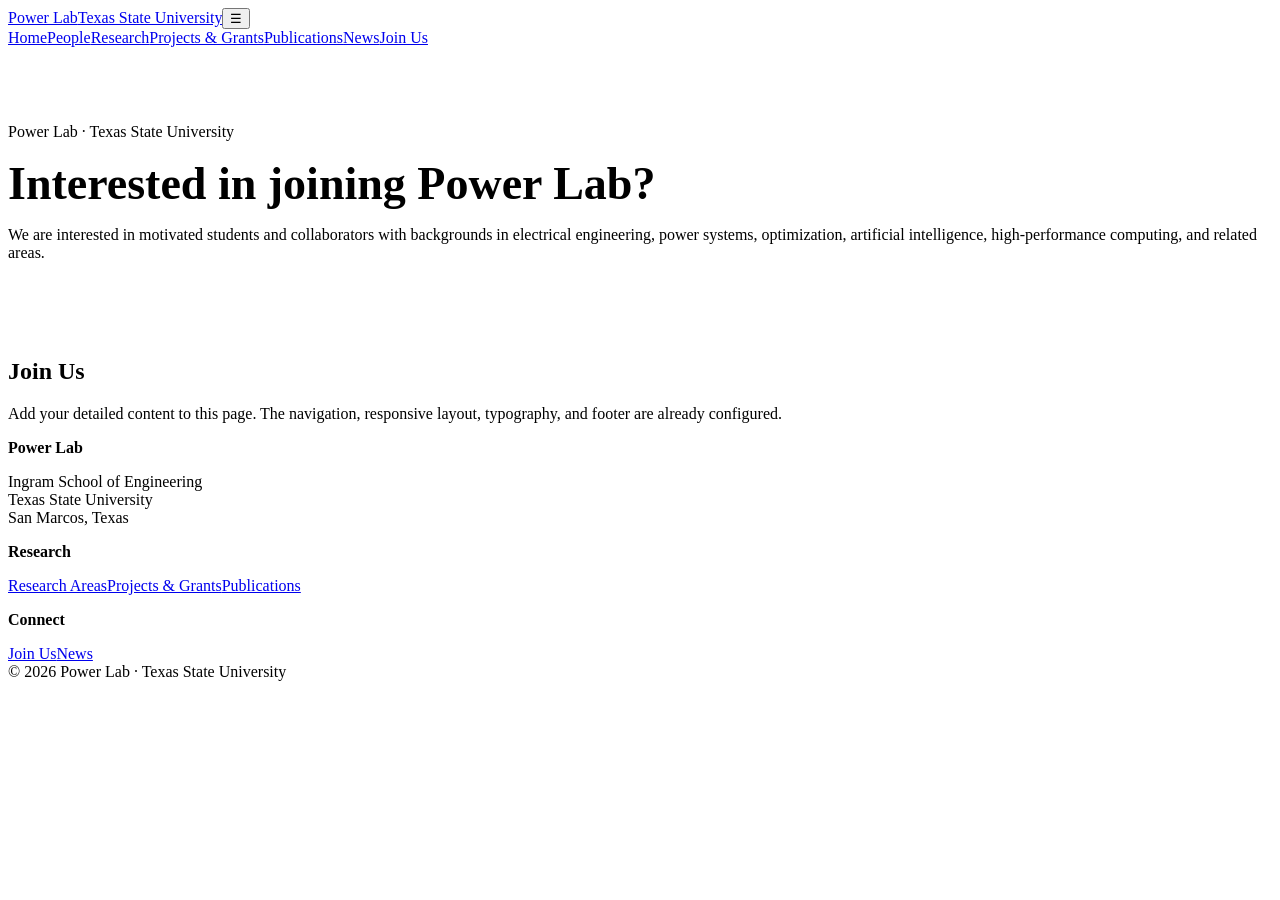
==== join.html @ f6672ca9 "Add files via upload" ====
<!DOCTYPE html>
<html lang="en"><head><meta charset="UTF-8"><meta name="viewport" content="width=device-width,initial-scale=1.0">
<title>Join Us | Power Lab</title><link rel="stylesheet" href="css/style.css"></head>
<body><header class="site-header"><div class="container header-inner"><a class="brand" href="index.html"><span class="brand-name">Power Lab</span><span class="brand-university">Texas State University</span></a><button class="menu-toggle" aria-label="Open navigation">☰</button><nav class="nav">
<a href="index.html">Home</a><a href="people.html">People</a><a href="research.html">Research</a><a href="projects.html">Projects &amp; Grants</a><a href="publications.html">Publications</a><a href="news.html">News</a><a href="join.html">Join Us</a></nav></div></header>
<main><section class="hero" style="padding:60px 0"><div class="container"><p class="eyebrow">Power Lab · Texas State University</p><h1 style="font-family:Georgia,serif;font-size:46px;margin:10px 0 15px">Interested in joining Power Lab?</h1><p class="lead">We are interested in motivated students and collaborators with backgrounds in electrical engineering, power systems, optimization, artificial intelligence, high-performance computing, and related areas.</p></div></section>
<section class="section"><div class="container"><h2>Join Us</h2><p>Add your detailed content to this page. The navigation, responsive layout, typography, and footer are already configured.</p></div></section></main>
<footer><div class="container footer-grid"><div><strong>Power Lab</strong><p>Ingram School of Engineering<br>Texas State University<br>San Marcos, Texas</p></div><div><p><strong>Research</strong></p><a href="research.html">Research Areas</a><a href="projects.html">Projects &amp; Grants</a><a href="publications.html">Publications</a></div><div><p><strong>Connect</strong></p><a href="join.html">Join Us</a><a href="news.html">News</a></div></div><div class="copyright">© 2026 Power Lab · Texas State University</div></footer>
<script src="js/script.js"></script></body></html>
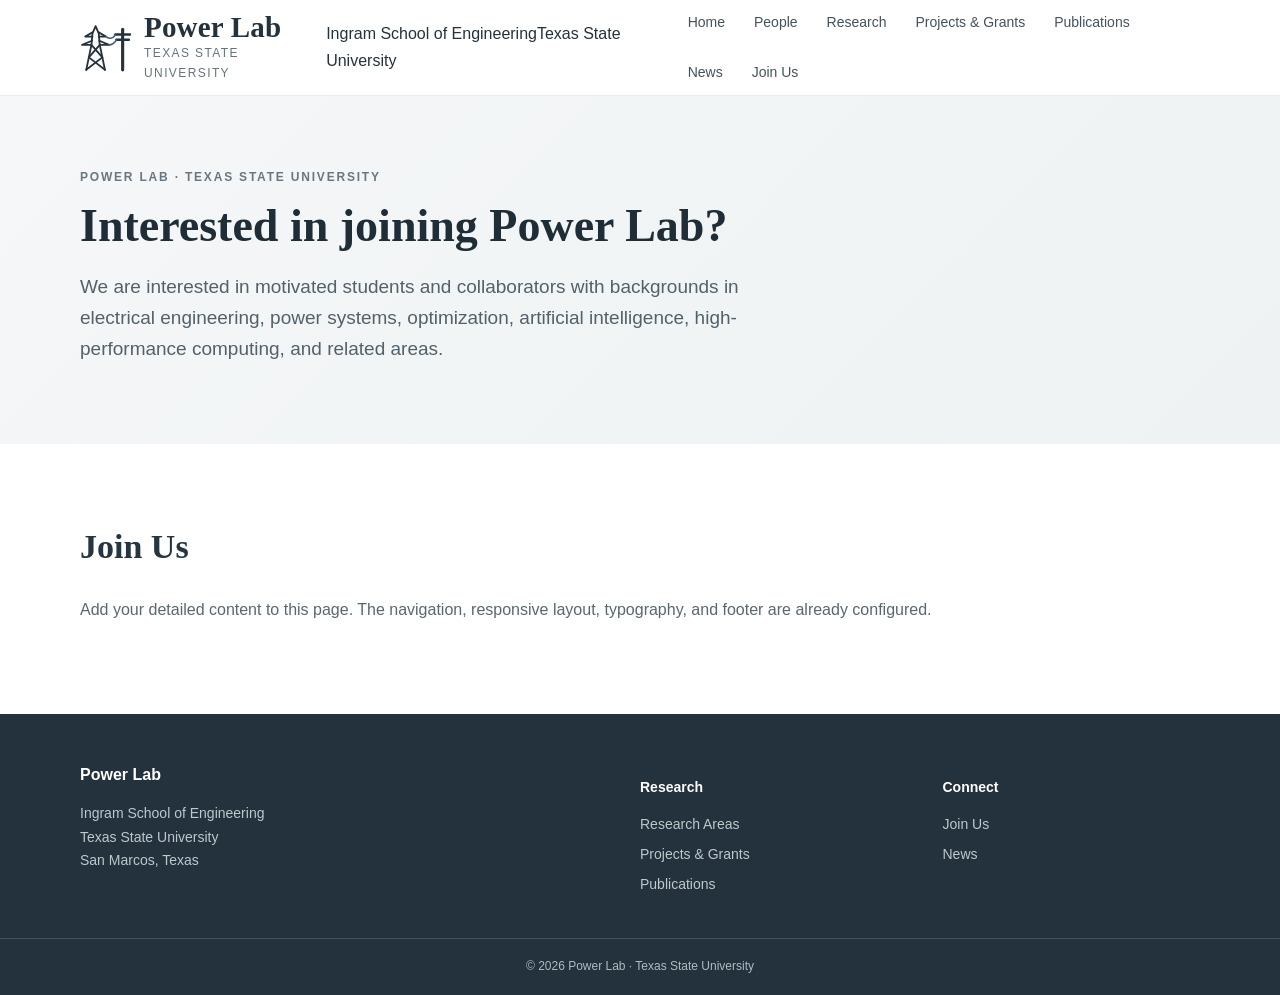
==== commit 1ff10d2b: "Add files via upload" ====
--- a/join.html
+++ b/join.html
@@ -1,7 +1,7 @@
 <!DOCTYPE html>
 <html lang="en"><head><meta charset="UTF-8"><meta name="viewport" content="width=device-width,initial-scale=1.0">
 <title>Join Us | Power Lab</title><link rel="stylesheet" href="css/style.css"></head>
-<body><header class="site-header"><div class="container header-inner"><a class="brand" href="index.html"><span class="brand-name">Power Lab</span><span class="brand-university">Texas State University</span></a><button class="menu-toggle" aria-label="Open navigation">☰</button><nav class="nav">
+<body><header class="site-header"><div class="container header-inner"><a class="brand" href="index.html"><span class="brand-name">Power Lab</span><span class="brand-university">Texas State University</span></a><div class="brand-affil"><a href="https://www.engineering.txst.edu/programs/graduate/ee-phd.html" target="_blank" rel="noopener">Ingram School of Engineering</a><span>Texas State University</span></div><button class="menu-toggle" aria-label="Open navigation">☰</button><nav class="nav">
 <a href="index.html">Home</a><a href="people.html">People</a><a href="research.html">Research</a><a href="projects.html">Projects &amp; Grants</a><a href="publications.html">Publications</a><a href="news.html">News</a><a href="join.html">Join Us</a></nav></div></header>
 <main><section class="hero" style="padding:60px 0"><div class="container"><p class="eyebrow">Power Lab · Texas State University</p><h1 style="font-family:Georgia,serif;font-size:46px;margin:10px 0 15px">Interested in joining Power Lab?</h1><p class="lead">We are interested in motivated students and collaborators with backgrounds in electrical engineering, power systems, optimization, artificial intelligence, high-performance computing, and related areas.</p></div></section>
 <section class="section"><div class="container"><h2>Join Us</h2><p>Add your detailed content to this page. The navigation, responsive layout, typography, and footer are already configured.</p></div></section></main>
--- a/css/style.css
+++ b/css/style.css
@@ -0,0 +1 @@
+*{box-sizing:border-box}html{scroll-behavior:smooth}body{margin:0;font-family:Arial,Helvetica,sans-serif;color:#24323d;background:#fff;line-height:1.65}a{text-decoration:none;color:inherit}.container{width:min(1120px,92%);margin:auto}.site-header{background:#fff;border-bottom:1px solid #e7ebee;position:sticky;top:0;z-index:20}.header-inner{min-height:82px;display:flex;align-items:center;justify-content:space-between;gap:30px}.brand{display:grid;grid-template-columns:auto 1fr;column-gap:12px;align-items:center}.brand::before{content:"";grid-row:1 / span 2;width:52px;height:52px;background:url("../logo.svg") center/contain no-repeat}.brand-name{line-height:1.15;font-family:Georgia,serif;font-size:29px;font-weight:700;letter-spacing:.2px}.brand-university{font-size:12px;text-transform:uppercase;letter-spacing:1.4px;color:#65737d}.nav{display:flex;align-items:center;gap:5px;flex-wrap:wrap}.nav a{padding:11px 12px;font-size:14px;color:#44525c;border-radius:5px}.nav a:hover,.nav a.active{background:#f1f4f5;color:#24323d}.menu-toggle{display:none;border:0;background:none;font-size:25px}.hero{background:linear-gradient(135deg,#f5f7f8,#eef2f3);padding:72px 0}.hero-grid{display:grid;grid-template-columns:1fr;align-items:center;gap:55px}.hero-card{min-height:330px;border:1px solid #d8e0e4;background:#fff;display:flex;align-items:center;justify-content:center;flex-direction:column;box-shadow:0 12px 35px rgba(0,0,0,.07)}.logo-placeholder{width:185px;height:185px;border-radius:50%;display:flex;align-items:center;justify-content:center;text-align:center;background:#24323d;color:#fff;font-family:Georgia,serif;font-size:31px;line-height:1.05;font-weight:bold}.hero-card p{font-size:13px;color:#697780;letter-spacing:.7px;text-transform:uppercase;margin-top:22px}.eyebrow{font-size:12px;text-transform:uppercase;letter-spacing:1.8px;color:#6b7780;font-weight:700}.hero h1{font-family:Georgia,serif;font-size:48px;line-height:1.12;margin:12px 0 20px;color:#1f2d36}.hero h1 span{color:#405f70}.lead{font-size:19px;color:#52616a;max-width:680px}.hero-buttons{display:flex;gap:12px;margin-top:30px}.button{display:inline-block;background:#24323d;color:#fff;padding:12px 21px;border-radius:4px;font-weight:700;font-size:14px}.button:hover{background:#40535f}.button-outline{background:transparent;color:#24323d;border:1px solid #9aa7ae}.section{padding:75px 0}.alt{background:#f7f9fa}.two-column{display:grid;grid-template-columns:1.5fr .9fr;gap:70px}.section h2{font-family:Georgia,serif;font-size:34px;margin:0 0 22px;color:#263640}.section p{color:#586770}.news-panel{border-left:1px solid #dfe5e8;padding-left:30px}.section-heading{display:flex;justify-content:space-between;align-items:end;gap:20px}.section-heading h2{margin-bottom:12px}.section-heading>a{font-size:13px;font-weight:700;color:#536b78}.news-item{padding:17px 0;border-top:1px solid #e1e6e9}.news-item .date{font-size:11px;text-transform:uppercase;letter-spacing:1.2px;color:#7a858c}.news-item h3{font-size:17px;margin:5px 0}.news-item p{font-size:14px;margin:0}.centered{justify-content:center;text-align:center;margin-bottom:35px}.research-grid{display:grid;grid-template-columns:repeat(3,1fr);gap:20px}.research-card{background:#fff;border:1px solid #e0e6e9;padding:28px;min-height:225px;transition:.2s}.research-card:hover{transform:translateY(-4px);box-shadow:0 10px 25px rgba(0,0,0,.07)}.icon{font-weight:700;font-size:23px;color:#526c79;margin-bottom:13px}.research-card h3{margin:0 0 9px;font-family:Georgia,serif;font-size:20px}.research-card p{font-size:14px;margin:0}.cta{background:#eef2f3;padding:42px 48px;display:flex;align-items:center;justify-content:space-between;gap:35px}.cta h2{margin-bottom:10px}.cta p{margin:0;max-width:700px}footer{background:#24323d;color:#dce3e6;padding-top:48px}.footer-grid{display:grid;grid-template-columns:2fr 1fr 1fr;gap:45px;padding-bottom:35px}.footer-grid strong{color:#fff}.footer-grid p{font-size:14px;color:#bdc8cd}.footer-grid a{display:block;font-size:14px;color:#bdc8cd;margin:7px 0}.footer-grid a:hover{color:#fff}.copyright{text-align:center;border-top:1px solid #40505a;padding:18px;font-size:12px;color:#aebbc1}@media(max-width:850px){.nav{display:none}.nav.open{display:flex;position:absolute;top:82px;left:0;right:0;background:#fff;padding:12px 4%;border-bottom:1px solid #ddd;flex-direction:column;align-items:stretch}.menu-toggle{display:block}.hero-grid,.two-column{grid-template-columns:1fr}.hero-card{min-height:250px}.hero h1{font-size:39px}.news-panel{border-left:0;border-top:1px solid #dfe5e8;padding:30px 0 0}.research-grid{grid-template-columns:1fr 1fr}.footer-grid{grid-template-columns:1fr 1fr}}@media(max-width:560px){.research-grid,.footer-grid{grid-template-columns:1fr}.hero{padding:48px 0}.section{padding:55px 0}.cta{padding:30px;display:block}.cta .button{margin-top:20px}.hero-buttons{flex-direction:column}.button{text-align:center}}
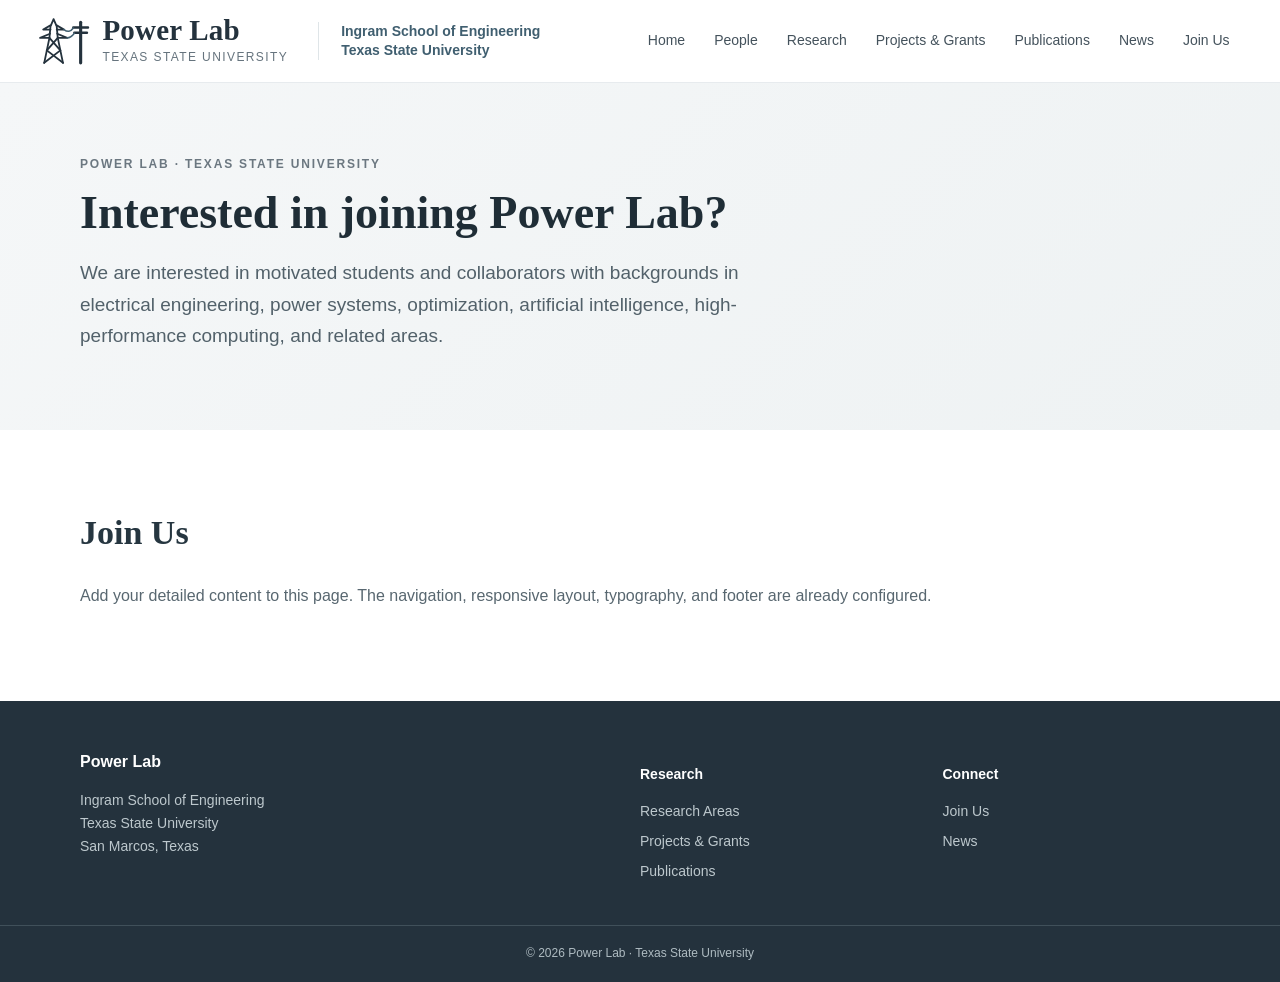
==== commit a6d04ff4: "Add files via upload" ====
--- a/join.html
+++ b/join.html
@@ -1,7 +1,7 @@
 <!DOCTYPE html>
 <html lang="en"><head><meta charset="UTF-8"><meta name="viewport" content="width=device-width,initial-scale=1.0">
 <title>Join Us | Power Lab</title><link rel="stylesheet" href="css/style.css"></head>
-<body><header class="site-header"><div class="container header-inner"><a class="brand" href="index.html"><span class="brand-name">Power Lab</span><span class="brand-university">Texas State University</span></a><div class="brand-affil"><a href="https://www.engineering.txst.edu/programs/graduate/ee-phd.html" target="_blank" rel="noopener">Ingram School of Engineering</a><span>Texas State University</span></div><button class="menu-toggle" aria-label="Open navigation">☰</button><nav class="nav">
+<body><header class="site-header"><div class="container header-inner"><a class="brand" href="index.html"><span class="brand-name">Power Lab</span><span class="brand-university">Texas State University</span></a><div class="brand-affil"><a href="https://www.engineering.txst.edu/programs/graduate/ee-phd.html" target="_blank" rel="noopener">Ingram School of Engineering</a><a class="affil-univ" href="https://www.txst.edu/" target="_blank" rel="noopener">Texas State University</a></div><button class="menu-toggle" aria-label="Open navigation">☰</button><nav class="nav">
 <a href="index.html">Home</a><a href="people.html">People</a><a href="research.html">Research</a><a href="projects.html">Projects &amp; Grants</a><a href="publications.html">Publications</a><a href="news.html">News</a><a href="join.html">Join Us</a></nav></div></header>
 <main><section class="hero" style="padding:60px 0"><div class="container"><p class="eyebrow">Power Lab · Texas State University</p><h1 style="font-family:Georgia,serif;font-size:46px;margin:10px 0 15px">Interested in joining Power Lab?</h1><p class="lead">We are interested in motivated students and collaborators with backgrounds in electrical engineering, power systems, optimization, artificial intelligence, high-performance computing, and related areas.</p></div></section>
 <section class="section"><div class="container"><h2>Join Us</h2><p>Add your detailed content to this page. The navigation, responsive layout, typography, and footer are already configured.</p></div></section></main>
--- a/css/style.css
+++ b/css/style.css
@@ -1 +1 @@
-*{box-sizing:border-box}html{scroll-behavior:smooth}body{margin:0;font-family:Arial,Helvetica,sans-serif;color:#24323d;background:#fff;line-height:1.65}a{text-decoration:none;color:inherit}.container{width:min(1120px,92%);margin:auto}.site-header{background:#fff;border-bottom:1px solid #e7ebee;position:sticky;top:0;z-index:20}.header-inner{min-height:82px;display:flex;align-items:center;justify-content:space-between;gap:30px}.brand{display:grid;grid-template-columns:auto 1fr;column-gap:12px;align-items:center}.brand::before{content:"";grid-row:1 / span 2;width:52px;height:52px;background:url("../logo.svg") center/contain no-repeat}.brand-name{line-height:1.15;font-family:Georgia,serif;font-size:29px;font-weight:700;letter-spacing:.2px}.brand-university{font-size:12px;text-transform:uppercase;letter-spacing:1.4px;color:#65737d}.nav{display:flex;align-items:center;gap:5px;flex-wrap:wrap}.nav a{padding:11px 12px;font-size:14px;color:#44525c;border-radius:5px}.nav a:hover,.nav a.active{background:#f1f4f5;color:#24323d}.menu-toggle{display:none;border:0;background:none;font-size:25px}.hero{background:linear-gradient(135deg,#f5f7f8,#eef2f3);padding:72px 0}.hero-grid{display:grid;grid-template-columns:1fr;align-items:center;gap:55px}.hero-card{min-height:330px;border:1px solid #d8e0e4;background:#fff;display:flex;align-items:center;justify-content:center;flex-direction:column;box-shadow:0 12px 35px rgba(0,0,0,.07)}.logo-placeholder{width:185px;height:185px;border-radius:50%;display:flex;align-items:center;justify-content:center;text-align:center;background:#24323d;color:#fff;font-family:Georgia,serif;font-size:31px;line-height:1.05;font-weight:bold}.hero-card p{font-size:13px;color:#697780;letter-spacing:.7px;text-transform:uppercase;margin-top:22px}.eyebrow{font-size:12px;text-transform:uppercase;letter-spacing:1.8px;color:#6b7780;font-weight:700}.hero h1{font-family:Georgia,serif;font-size:48px;line-height:1.12;margin:12px 0 20px;color:#1f2d36}.hero h1 span{color:#405f70}.lead{font-size:19px;color:#52616a;max-width:680px}.hero-buttons{display:flex;gap:12px;margin-top:30px}.button{display:inline-block;background:#24323d;color:#fff;padding:12px 21px;border-radius:4px;font-weight:700;font-size:14px}.button:hover{background:#40535f}.button-outline{background:transparent;color:#24323d;border:1px solid #9aa7ae}.section{padding:75px 0}.alt{background:#f7f9fa}.two-column{display:grid;grid-template-columns:1.5fr .9fr;gap:70px}.section h2{font-family:Georgia,serif;font-size:34px;margin:0 0 22px;color:#263640}.section p{color:#586770}.news-panel{border-left:1px solid #dfe5e8;padding-left:30px}.section-heading{display:flex;justify-content:space-between;align-items:end;gap:20px}.section-heading h2{margin-bottom:12px}.section-heading>a{font-size:13px;font-weight:700;color:#536b78}.news-item{padding:17px 0;border-top:1px solid #e1e6e9}.news-item .date{font-size:11px;text-transform:uppercase;letter-spacing:1.2px;color:#7a858c}.news-item h3{font-size:17px;margin:5px 0}.news-item p{font-size:14px;margin:0}.centered{justify-content:center;text-align:center;margin-bottom:35px}.research-grid{display:grid;grid-template-columns:repeat(3,1fr);gap:20px}.research-card{background:#fff;border:1px solid #e0e6e9;padding:28px;min-height:225px;transition:.2s}.research-card:hover{transform:translateY(-4px);box-shadow:0 10px 25px rgba(0,0,0,.07)}.icon{font-weight:700;font-size:23px;color:#526c79;margin-bottom:13px}.research-card h3{margin:0 0 9px;font-family:Georgia,serif;font-size:20px}.research-card p{font-size:14px;margin:0}.cta{background:#eef2f3;padding:42px 48px;display:flex;align-items:center;justify-content:space-between;gap:35px}.cta h2{margin-bottom:10px}.cta p{margin:0;max-width:700px}footer{background:#24323d;color:#dce3e6;padding-top:48px}.footer-grid{display:grid;grid-template-columns:2fr 1fr 1fr;gap:45px;padding-bottom:35px}.footer-grid strong{color:#fff}.footer-grid p{font-size:14px;color:#bdc8cd}.footer-grid a{display:block;font-size:14px;color:#bdc8cd;margin:7px 0}.footer-grid a:hover{color:#fff}.copyright{text-align:center;border-top:1px solid #40505a;padding:18px;font-size:12px;color:#aebbc1}@media(max-width:850px){.nav{display:none}.nav.open{display:flex;position:absolute;top:82px;left:0;right:0;background:#fff;padding:12px 4%;border-bottom:1px solid #ddd;flex-direction:column;align-items:stretch}.menu-toggle{display:block}.hero-grid,.two-column{grid-template-columns:1fr}.hero-card{min-height:250px}.hero h1{font-size:39px}.news-panel{border-left:0;border-top:1px solid #dfe5e8;padding:30px 0 0}.research-grid{grid-template-columns:1fr 1fr}.footer-grid{grid-template-columns:1fr 1fr}}@media(max-width:560px){.research-grid,.footer-grid{grid-template-columns:1fr}.hero{padding:48px 0}.section{padding:55px 0}.cta{padding:30px;display:block}.cta .button{margin-top:20px}.hero-buttons{flex-direction:column}.button{text-align:center}}
+*{box-sizing:border-box}html{scroll-behavior:smooth}body{margin:0;font-family:Arial,Helvetica,sans-serif;color:#24323d;background:#fff;line-height:1.65}a{text-decoration:none;color:inherit}.container{width:min(1120px,92%);margin:auto}.site-header{background:#fff;border-bottom:1px solid #e7ebee;position:sticky;top:0;z-index:20}.header-inner{min-height:82px;display:flex;align-items:center;justify-content:space-between;gap:30px}.brand{display:grid;grid-template-columns:auto 1fr;column-gap:12px;align-items:center}.brand::before{content:"";grid-row:1 / span 2;width:52px;height:52px;background:url("../logo.svg") center/contain no-repeat}.brand-name{line-height:1.15;font-family:Georgia,serif;font-size:29px;font-weight:700;letter-spacing:.2px}.brand-university{font-size:12px;text-transform:uppercase;letter-spacing:1.4px;color:#65737d}.brand-affil{display:flex;flex-direction:column;margin-right:auto;padding-left:22px;border-left:1px solid #dfe5e8;line-height:1.35}.brand-affil a{font-size:14px;font-weight:700;color:#405f70}.brand-affil a:hover{text-decoration:underline}.brand-affil span{font-size:12px;text-transform:uppercase;letter-spacing:1.2px;color:#65737d}.nav{display:flex;align-items:center;gap:5px;flex-wrap:wrap}.nav a{padding:11px 12px;font-size:14px;color:#44525c;border-radius:5px}.nav a:hover,.nav a.active{background:#f1f4f5;color:#24323d}.menu-toggle{display:none;border:0;background:none;font-size:25px}.hero{background:linear-gradient(135deg,#f5f7f8,#eef2f3);padding:72px 0}.hero-grid{display:grid;grid-template-columns:1fr;align-items:center;gap:55px}.hero-card{min-height:330px;border:1px solid #d8e0e4;background:#fff;display:flex;align-items:center;justify-content:center;flex-direction:column;box-shadow:0 12px 35px rgba(0,0,0,.07)}.logo-placeholder{width:185px;height:185px;border-radius:50%;display:flex;align-items:center;justify-content:center;text-align:center;background:#24323d;color:#fff;font-family:Georgia,serif;font-size:31px;line-height:1.05;font-weight:bold}.hero-card p{font-size:13px;color:#697780;letter-spacing:.7px;text-transform:uppercase;margin-top:22px}.eyebrow{font-size:12px;text-transform:uppercase;letter-spacing:1.8px;color:#6b7780;font-weight:700}.hero h1{font-family:Georgia,serif;font-size:48px;line-height:1.12;margin:12px 0 20px;color:#1f2d36}.hero h1 span{color:#405f70}.lead{font-size:19px;color:#52616a;max-width:680px}.hero-buttons{display:flex;gap:12px;margin-top:30px}.button{display:inline-block;background:#24323d;color:#fff;padding:12px 21px;border-radius:4px;font-weight:700;font-size:14px}.button:hover{background:#40535f}.button-outline{background:transparent;color:#24323d;border:1px solid #9aa7ae}.section{padding:75px 0}.alt{background:#f7f9fa}.two-column{display:grid;grid-template-columns:1.5fr .9fr;gap:70px}.section h2{font-family:Georgia,serif;font-size:34px;margin:0 0 22px;color:#263640}.section p{color:#586770}.news-panel{border-left:1px solid #dfe5e8;padding-left:30px}.section-heading{display:flex;justify-content:space-between;align-items:end;gap:20px}.section-heading h2{margin-bottom:12px}.section-heading>a{font-size:13px;font-weight:700;color:#536b78}.news-item{padding:17px 0;border-top:1px solid #e1e6e9}.news-item .date{font-size:11px;text-transform:uppercase;letter-spacing:1.2px;color:#7a858c}.news-item h3{font-size:17px;margin:5px 0}.news-item p{font-size:14px;margin:0}.centered{justify-content:center;text-align:center;margin-bottom:35px}.research-grid{display:grid;grid-template-columns:repeat(3,1fr);gap:20px}.research-card{background:#fff;border:1px solid #e0e6e9;padding:28px;min-height:225px;transition:.2s}.research-card:hover{transform:translateY(-4px);box-shadow:0 10px 25px rgba(0,0,0,.07)}.icon{font-weight:700;font-size:23px;color:#526c79;margin-bottom:13px}.research-card h3{margin:0 0 9px;font-family:Georgia,serif;font-size:20px}.research-card p{font-size:14px;margin:0}.cta{background:#eef2f3;padding:42px 48px;display:flex;align-items:center;justify-content:space-between;gap:35px}.cta h2{margin-bottom:10px}.cta p{margin:0;max-width:700px}footer{background:#24323d;color:#dce3e6;padding-top:48px}.footer-grid{display:grid;grid-template-columns:2fr 1fr 1fr;gap:45px;padding-bottom:35px}.footer-grid strong{color:#fff}.footer-grid p{font-size:14px;color:#bdc8cd}.footer-grid a{display:block;font-size:14px;color:#bdc8cd;margin:7px 0}.footer-grid a:hover{color:#fff}.copyright{text-align:center;border-top:1px solid #40505a;padding:18px;font-size:12px;color:#aebbc1}.header-inner.container{width:min(1240px,94%)}.brand,.brand-affil{flex-shrink:0}.brand-name,.brand-university,.brand-affil a,.brand-affil span{white-space:nowrap}.nav{flex-wrap:nowrap}.nav a{white-space:nowrap}@media(max-width:1180px){.brand-affil{display:none}}@media(max-width:850px){.brand-affil{display:none}.nav{display:none}.nav.open{display:flex;position:absolute;top:82px;left:0;right:0;background:#fff;padding:12px 4%;border-bottom:1px solid #ddd;flex-direction:column;align-items:stretch}.menu-toggle{display:block}.hero-grid,.two-column{grid-template-columns:1fr}.hero-card{min-height:250px}.hero h1{font-size:39px}.news-panel{border-left:0;border-top:1px solid #dfe5e8;padding:30px 0 0}.research-grid{grid-template-columns:1fr 1fr}.footer-grid{grid-template-columns:1fr 1fr}}@media(max-width:560px){.research-grid,.footer-grid{grid-template-columns:1fr}.hero{padding:48px 0}.section{padding:55px 0}.cta{padding:30px;display:block}.cta .button{margin-top:20px}.hero-buttons{flex-direction:column}.button{text-align:center}}
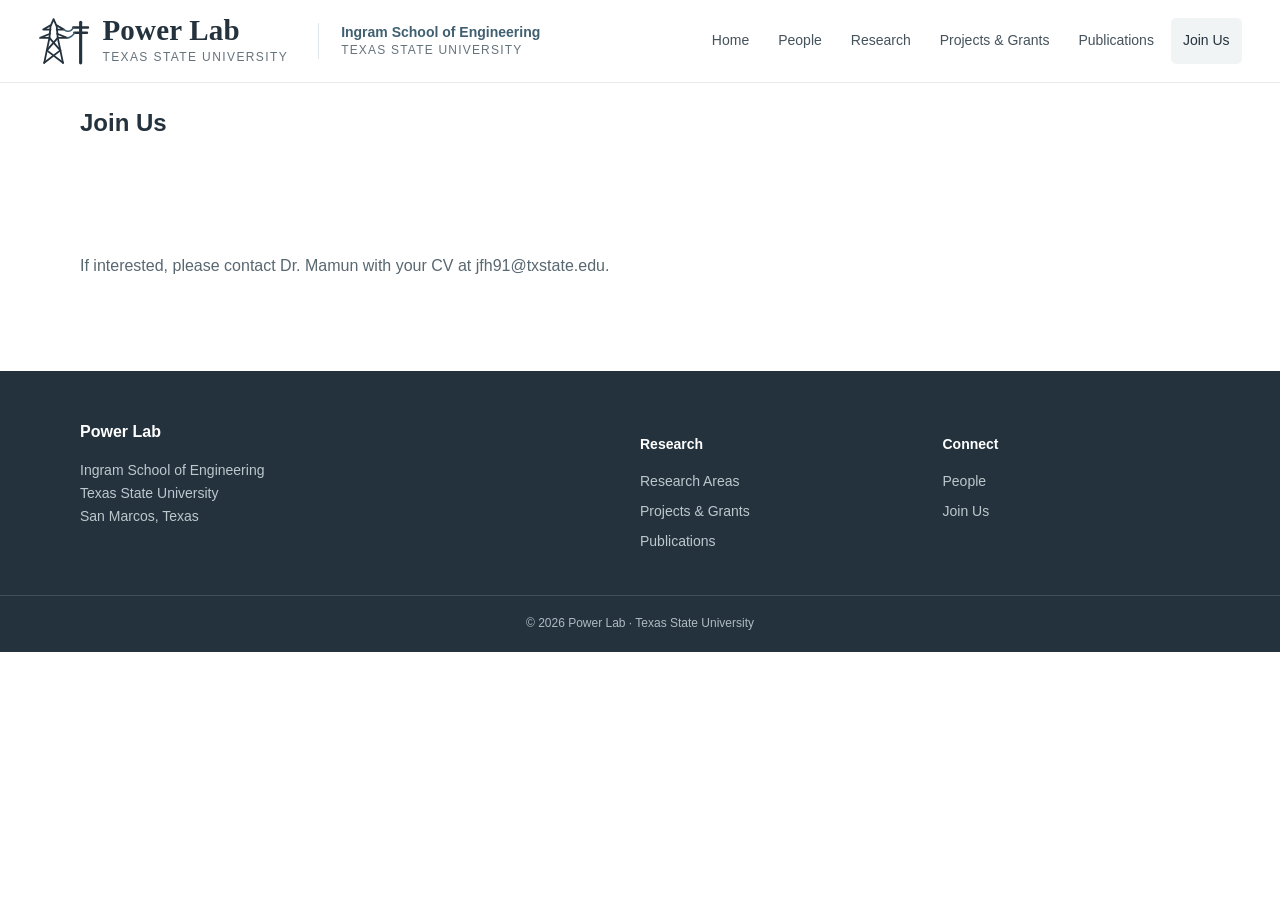
==== commit 9c9db039: "updated" ====
--- a/join.html
+++ b/join.html
@@ -1,9 +1,61 @@
 <!DOCTYPE html>
-<html lang="en"><head><meta charset="UTF-8"><meta name="viewport" content="width=device-width,initial-scale=1.0">
-<title>Join Us | Power Lab</title><link rel="stylesheet" href="css/style.css"></head>
-<body><header class="site-header"><div class="container header-inner"><a class="brand" href="index.html"><span class="brand-name">Power Lab</span><span class="brand-university">Texas State University</span></a><div class="brand-affil"><a href="https://www.engineering.txst.edu/programs/graduate/ee-phd.html" target="_blank" rel="noopener">Ingram School of Engineering</a><a class="affil-univ" href="https://www.txst.edu/" target="_blank" rel="noopener">Texas State University</a></div><button class="menu-toggle" aria-label="Open navigation">☰</button><nav class="nav">
-<a href="index.html">Home</a><a href="people.html">People</a><a href="research.html">Research</a><a href="projects.html">Projects &amp; Grants</a><a href="publications.html">Publications</a><a href="news.html">News</a><a href="join.html">Join Us</a></nav></div></header>
-<main><section class="hero" style="padding:60px 0"><div class="container"><p class="eyebrow">Power Lab · Texas State University</p><h1 style="font-family:Georgia,serif;font-size:46px;margin:10px 0 15px">Interested in joining Power Lab?</h1><p class="lead">We are interested in motivated students and collaborators with backgrounds in electrical engineering, power systems, optimization, artificial intelligence, high-performance computing, and related areas.</p></div></section>
-<section class="section"><div class="container"><h2>Join Us</h2><p>Add your detailed content to this page. The navigation, responsive layout, typography, and footer are already configured.</p></div></section></main>
-<footer><div class="container footer-grid"><div><strong>Power Lab</strong><p>Ingram School of Engineering<br>Texas State University<br>San Marcos, Texas</p></div><div><p><strong>Research</strong></p><a href="research.html">Research Areas</a><a href="projects.html">Projects &amp; Grants</a><a href="publications.html">Publications</a></div><div><p><strong>Connect</strong></p><a href="join.html">Join Us</a><a href="news.html">News</a></div></div><div class="copyright">© 2026 Power Lab · Texas State University</div></footer>
-<script src="js/script.js"></script></body></html>+<html lang="en">
+<head>
+  <meta charset="UTF-8">
+  <meta name="viewport" content="width=device-width, initial-scale=1.0">
+  <title>Join Us | Power Lab</title>
+  <link rel="stylesheet" href="css/style.css">
+</head>
+<body>
+<header class="site-header">
+  <div class="container header-inner">
+    <a class="brand" href="index.html">
+      <span class="brand-name">Power Lab</span>
+      <span class="brand-university">Texas State University</span>
+    </a>
+    <div class="brand-affil">
+      <a href="https://www.engineering.txst.edu/programs/graduate/ee-phd.html" target="_blank" rel="noopener">Ingram School of Engineering</a>
+      <a class="affil-univ" href="https://www.txst.edu/" target="_blank" rel="noopener">Texas State University</a>
+    </div>
+    <button class="menu-toggle" aria-label="Open navigation">&#9776;</button>
+    <nav class="nav"><a href="index.html">Home</a><a href="people.html">People</a><a href="research.html">Research</a><a href="projects.html">Projects &amp; Grants</a><a href="publications.html">Publications</a><a class="active" href="join.html">Join Us</a></nav>
+  </div>
+</header>
+
+<main>
+<section class="page-hero">
+  <div class="container">
+    <h1>Join Us</h1>
+  </div>
+</section>
+
+<section class="section tight">
+  <div class="container">
+    <p class="join-text">If interested, please contact Dr. Mamun with your CV at <a class="text-link" href="mailto:jfh91@txstate.edu">jfh91@txstate.edu</a>.</p>
+  </div>
+</section>
+</main>
+
+<footer>
+  <div class="container footer-grid">
+    <div>
+      <strong>Power Lab</strong>
+      <p>Ingram School of Engineering<br>Texas State University<br>San Marcos, Texas</p>
+    </div>
+    <div>
+      <p><strong>Research</strong></p>
+      <a href="research.html">Research Areas</a>
+      <a href="projects.html">Projects &amp; Grants</a>
+      <a href="publications.html">Publications</a>
+    </div>
+    <div>
+      <p><strong>Connect</strong></p>
+      <a href="people.html">People</a>
+      <a href="join.html">Join Us</a>
+    </div>
+  </div>
+  <div class="copyright">&copy; 2026 Power Lab &middot; Texas State University</div>
+</footer>
+<script src="js/script.js"></script>
+</body>
+</html>
--- a/css/style.css
+++ b/css/style.css
@@ -1 +1 @@
-*{box-sizing:border-box}html{scroll-behavior:smooth}body{margin:0;font-family:Arial,Helvetica,sans-serif;color:#24323d;background:#fff;line-height:1.65}a{text-decoration:none;color:inherit}.container{width:min(1120px,92%);margin:auto}.site-header{background:#fff;border-bottom:1px solid #e7ebee;position:sticky;top:0;z-index:20}.header-inner{min-height:82px;display:flex;align-items:center;justify-content:space-between;gap:30px}.brand{display:grid;grid-template-columns:auto 1fr;column-gap:12px;align-items:center}.brand::before{content:"";grid-row:1 / span 2;width:52px;height:52px;background:url("../logo.svg") center/contain no-repeat}.brand-name{line-height:1.15;font-family:Georgia,serif;font-size:29px;font-weight:700;letter-spacing:.2px}.brand-university{font-size:12px;text-transform:uppercase;letter-spacing:1.4px;color:#65737d}.brand-affil{display:flex;flex-direction:column;margin-right:auto;padding-left:22px;border-left:1px solid #dfe5e8;line-height:1.35}.brand-affil a{font-size:14px;font-weight:700;color:#405f70}.brand-affil a:hover{text-decoration:underline}.brand-affil span{font-size:12px;text-transform:uppercase;letter-spacing:1.2px;color:#65737d}.nav{display:flex;align-items:center;gap:5px;flex-wrap:wrap}.nav a{padding:11px 12px;font-size:14px;color:#44525c;border-radius:5px}.nav a:hover,.nav a.active{background:#f1f4f5;color:#24323d}.menu-toggle{display:none;border:0;background:none;font-size:25px}.hero{background:linear-gradient(135deg,#f5f7f8,#eef2f3);padding:72px 0}.hero-grid{display:grid;grid-template-columns:1fr;align-items:center;gap:55px}.hero-card{min-height:330px;border:1px solid #d8e0e4;background:#fff;display:flex;align-items:center;justify-content:center;flex-direction:column;box-shadow:0 12px 35px rgba(0,0,0,.07)}.logo-placeholder{width:185px;height:185px;border-radius:50%;display:flex;align-items:center;justify-content:center;text-align:center;background:#24323d;color:#fff;font-family:Georgia,serif;font-size:31px;line-height:1.05;font-weight:bold}.hero-card p{font-size:13px;color:#697780;letter-spacing:.7px;text-transform:uppercase;margin-top:22px}.eyebrow{font-size:12px;text-transform:uppercase;letter-spacing:1.8px;color:#6b7780;font-weight:700}.hero h1{font-family:Georgia,serif;font-size:48px;line-height:1.12;margin:12px 0 20px;color:#1f2d36}.hero h1 span{color:#405f70}.lead{font-size:19px;color:#52616a;max-width:680px}.hero-buttons{display:flex;gap:12px;margin-top:30px}.button{display:inline-block;background:#24323d;color:#fff;padding:12px 21px;border-radius:4px;font-weight:700;font-size:14px}.button:hover{background:#40535f}.button-outline{background:transparent;color:#24323d;border:1px solid #9aa7ae}.section{padding:75px 0}.alt{background:#f7f9fa}.two-column{display:grid;grid-template-columns:1.5fr .9fr;gap:70px}.section h2{font-family:Georgia,serif;font-size:34px;margin:0 0 22px;color:#263640}.section p{color:#586770}.news-panel{border-left:1px solid #dfe5e8;padding-left:30px}.section-heading{display:flex;justify-content:space-between;align-items:end;gap:20px}.section-heading h2{margin-bottom:12px}.section-heading>a{font-size:13px;font-weight:700;color:#536b78}.news-item{padding:17px 0;border-top:1px solid #e1e6e9}.news-item .date{font-size:11px;text-transform:uppercase;letter-spacing:1.2px;color:#7a858c}.news-item h3{font-size:17px;margin:5px 0}.news-item p{font-size:14px;margin:0}.centered{justify-content:center;text-align:center;margin-bottom:35px}.research-grid{display:grid;grid-template-columns:repeat(3,1fr);gap:20px}.research-card{background:#fff;border:1px solid #e0e6e9;padding:28px;min-height:225px;transition:.2s}.research-card:hover{transform:translateY(-4px);box-shadow:0 10px 25px rgba(0,0,0,.07)}.icon{font-weight:700;font-size:23px;color:#526c79;margin-bottom:13px}.research-card h3{margin:0 0 9px;font-family:Georgia,serif;font-size:20px}.research-card p{font-size:14px;margin:0}.cta{background:#eef2f3;padding:42px 48px;display:flex;align-items:center;justify-content:space-between;gap:35px}.cta h2{margin-bottom:10px}.cta p{margin:0;max-width:700px}footer{background:#24323d;color:#dce3e6;padding-top:48px}.footer-grid{display:grid;grid-template-columns:2fr 1fr 1fr;gap:45px;padding-bottom:35px}.footer-grid strong{color:#fff}.footer-grid p{font-size:14px;color:#bdc8cd}.footer-grid a{display:block;font-size:14px;color:#bdc8cd;margin:7px 0}.footer-grid a:hover{color:#fff}.copyright{text-align:center;border-top:1px solid #40505a;padding:18px;font-size:12px;color:#aebbc1}.header-inner.container{width:min(1240px,94%)}.brand,.brand-affil{flex-shrink:0}.brand-name,.brand-university,.brand-affil a,.brand-affil span{white-space:nowrap}.nav{flex-wrap:nowrap}.nav a{white-space:nowrap}@media(max-width:1180px){.brand-affil{display:none}}@media(max-width:850px){.brand-affil{display:none}.nav{display:none}.nav.open{display:flex;position:absolute;top:82px;left:0;right:0;background:#fff;padding:12px 4%;border-bottom:1px solid #ddd;flex-direction:column;align-items:stretch}.menu-toggle{display:block}.hero-grid,.two-column{grid-template-columns:1fr}.hero-card{min-height:250px}.hero h1{font-size:39px}.news-panel{border-left:0;border-top:1px solid #dfe5e8;padding:30px 0 0}.research-grid{grid-template-columns:1fr 1fr}.footer-grid{grid-template-columns:1fr 1fr}}@media(max-width:560px){.research-grid,.footer-grid{grid-template-columns:1fr}.hero{padding:48px 0}.section{padding:55px 0}.cta{padding:30px;display:block}.cta .button{margin-top:20px}.hero-buttons{flex-direction:column}.button{text-align:center}}
+*{box-sizing:border-box}html{scroll-behavior:smooth}body{margin:0;font-family:Arial,Helvetica,sans-serif;color:#24323d;background:#fff;line-height:1.65}a{text-decoration:none;color:inherit}.container{width:min(1120px,92%);margin:auto}.site-header{background:#fff;border-bottom:1px solid #e7ebee;position:sticky;top:0;z-index:20}.header-inner{min-height:82px;display:flex;align-items:center;justify-content:space-between;gap:30px}.brand{display:grid;grid-template-columns:auto 1fr;column-gap:12px;align-items:center}.brand::before{content:"";grid-row:1 / span 2;width:52px;height:52px;background:url("../logo.svg") center/contain no-repeat}.brand-name{line-height:1.15;font-family:Georgia,serif;font-size:29px;font-weight:700;letter-spacing:.2px}.brand-university{font-size:12px;text-transform:uppercase;letter-spacing:1.4px;color:#65737d}.brand-affil{display:flex;flex-direction:column;margin-right:auto;padding-left:22px;border-left:1px solid #dfe5e8;line-height:1.35}.brand-affil a{font-size:14px;font-weight:700;color:#405f70}.brand-affil a:hover{text-decoration:underline}.brand-affil span{font-size:12px;text-transform:uppercase;letter-spacing:1.2px;color:#65737d}.brand-affil a.affil-univ{font-size:12px;font-weight:400;text-transform:uppercase;letter-spacing:1.2px;color:#65737d}.nav{display:flex;align-items:center;gap:5px;flex-wrap:wrap}.nav a{padding:11px 12px;font-size:14px;color:#44525c;border-radius:5px}.nav a:hover,.nav a.active{background:#f1f4f5;color:#24323d}.menu-toggle{display:none;border:0;background:none;font-size:25px}.hero{background:linear-gradient(135deg,#f5f7f8,#eef2f3);padding:72px 0}.hero-grid{display:grid;grid-template-columns:1fr;align-items:center;gap:55px}.hero-card{min-height:330px;border:1px solid #d8e0e4;background:#fff;display:flex;align-items:center;justify-content:center;flex-direction:column;box-shadow:0 12px 35px rgba(0,0,0,.07)}.logo-placeholder{width:185px;height:185px;border-radius:50%;display:flex;align-items:center;justify-content:center;text-align:center;background:#24323d;color:#fff;font-family:Georgia,serif;font-size:31px;line-height:1.05;font-weight:bold}.hero-card p{font-size:13px;color:#697780;letter-spacing:.7px;text-transform:uppercase;margin-top:22px}.eyebrow{font-size:12px;text-transform:uppercase;letter-spacing:1.8px;color:#6b7780;font-weight:700}.hero h1{font-family:Georgia,serif;font-size:48px;line-height:1.12;margin:12px 0 20px;color:#1f2d36}.hero h1 span{color:#405f70}.lead{font-size:19px;color:#52616a;max-width:680px}.hero-buttons{display:flex;gap:12px;margin-top:30px}.button{display:inline-block;background:#24323d;color:#fff;padding:12px 21px;border-radius:4px;font-weight:700;font-size:14px}.button:hover{background:#40535f}.button-outline{background:transparent;color:#24323d;border:1px solid #9aa7ae}.section{padding:75px 0}.alt{background:#f7f9fa}.two-column{display:grid;grid-template-columns:1.5fr .9fr;gap:70px}.section h2{font-family:Georgia,serif;font-size:34px;margin:0 0 22px;color:#263640}.section p{color:#586770}.news-panel{border-left:1px solid #dfe5e8;padding-left:30px}.section-heading{display:flex;justify-content:space-between;align-items:end;gap:20px}.section-heading h2{margin-bottom:12px}.section-heading>a{font-size:13px;font-weight:700;color:#536b78}.news-item{padding:17px 0;border-top:1px solid #e1e6e9}.news-item .date{font-size:11px;text-transform:uppercase;letter-spacing:1.2px;color:#7a858c}.news-item h3{font-size:17px;margin:5px 0}.news-item p{font-size:14px;margin:0}.centered{justify-content:center;text-align:center;margin-bottom:35px}.research-grid{display:grid;grid-template-columns:repeat(3,1fr);gap:20px}.research-card{background:#fff;border:1px solid #e0e6e9;padding:28px;min-height:225px;transition:.2s}.research-card:hover{transform:translateY(-4px);box-shadow:0 10px 25px rgba(0,0,0,.07)}.icon{font-weight:700;font-size:23px;color:#526c79;margin-bottom:13px}.research-card h3{margin:0 0 9px;font-family:Georgia,serif;font-size:20px}.research-card p{font-size:14px;margin:0}.cta{background:#eef2f3;padding:42px 48px;display:flex;align-items:center;justify-content:space-between;gap:35px}.cta h2{margin-bottom:10px}.cta p{margin:0;max-width:700px}footer{background:#24323d;color:#dce3e6;padding-top:48px}.footer-grid{display:grid;grid-template-columns:2fr 1fr 1fr;gap:45px;padding-bottom:35px}.footer-grid strong{color:#fff}.footer-grid p{font-size:14px;color:#bdc8cd}.footer-grid a{display:block;font-size:14px;color:#bdc8cd;margin:7px 0}.footer-grid a:hover{color:#fff}.copyright{text-align:center;border-top:1px solid #40505a;padding:18px;font-size:12px;color:#aebbc1}.header-inner.container{width:min(1240px,94%)}.brand,.brand-affil{flex-shrink:0}.brand-name,.brand-university,.brand-affil a,.brand-affil span{white-space:nowrap}.nav{flex-wrap:nowrap}.nav a{white-space:nowrap}@media(max-width:1180px){.brand-affil{display:none}}@media(max-width:850px){.brand-affil{display:none}.nav{display:none}.nav.open{display:flex;position:absolute;top:82px;left:0;right:0;background:#fff;padding:12px 4%;border-bottom:1px solid #ddd;flex-direction:column;align-items:stretch}.menu-toggle{display:block}.hero-grid,.two-column{grid-template-columns:1fr}.hero-card{min-height:250px}.hero h1{font-size:39px}.news-panel{border-left:0;border-top:1px solid #dfe5e8;padding:30px 0 0}.research-grid{grid-template-columns:1fr 1fr}.footer-grid{grid-template-columns:1fr 1fr}}@media(max-width:560px){.research-grid,.footer-grid{grid-template-columns:1fr}.hero{padding:48px 0}.section{padding:55px 0}.cta{padding:30px;display:block}.cta .button{margin-top:20px}.hero-buttons{flex-direction:column}.button{text-align:center}}
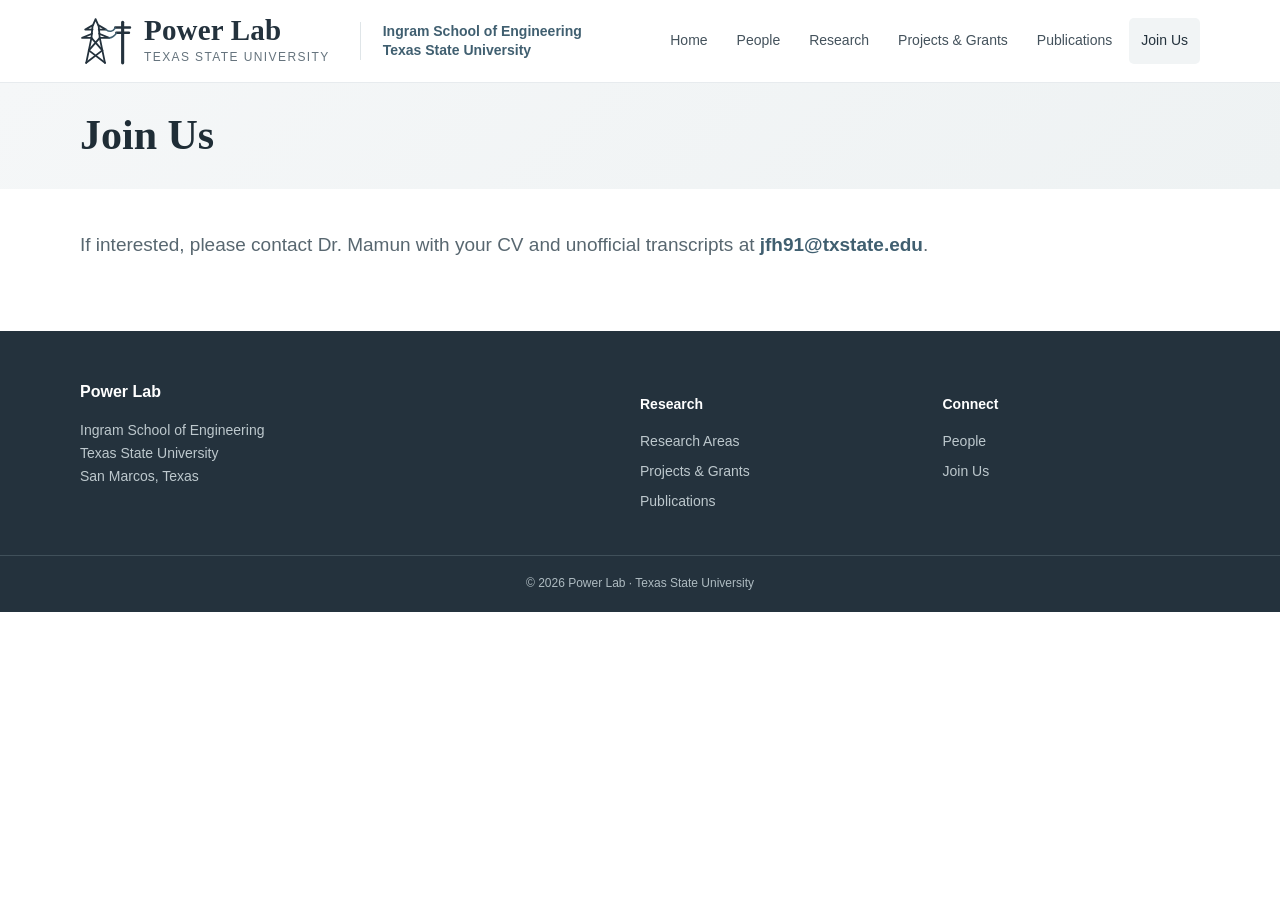
==== commit fde6a78a: "Update join.html" ====
--- a/join.html
+++ b/join.html
@@ -31,7 +31,7 @@
 
 <section class="section tight">
   <div class="container">
-    <p class="join-text">If interested, please contact Dr. Mamun with your CV at <a class="text-link" href="mailto:jfh91@txstate.edu">jfh91@txstate.edu</a>.</p>
+    <p class="join-text">If interested, please contact Dr. Mamun with your CV and unofficial transcripts at <a class="text-link" href="mailto:jfh91@txstate.edu">jfh91@txstate.edu</a>.</p>
   </div>
 </section>
 </main>
--- a/css/style.css
+++ b/css/style.css
@@ -1 +1,26 @@
-*{box-sizing:border-box}html{scroll-behavior:smooth}body{margin:0;font-family:Arial,Helvetica,sans-serif;color:#24323d;background:#fff;line-height:1.65}a{text-decoration:none;color:inherit}.container{width:min(1120px,92%);margin:auto}.site-header{background:#fff;border-bottom:1px solid #e7ebee;position:sticky;top:0;z-index:20}.header-inner{min-height:82px;display:flex;align-items:center;justify-content:space-between;gap:30px}.brand{display:grid;grid-template-columns:auto 1fr;column-gap:12px;align-items:center}.brand::before{content:"";grid-row:1 / span 2;width:52px;height:52px;background:url("../logo.svg") center/contain no-repeat}.brand-name{line-height:1.15;font-family:Georgia,serif;font-size:29px;font-weight:700;letter-spacing:.2px}.brand-university{font-size:12px;text-transform:uppercase;letter-spacing:1.4px;color:#65737d}.brand-affil{display:flex;flex-direction:column;margin-right:auto;padding-left:22px;border-left:1px solid #dfe5e8;line-height:1.35}.brand-affil a{font-size:14px;font-weight:700;color:#405f70}.brand-affil a:hover{text-decoration:underline}.brand-affil span{font-size:12px;text-transform:uppercase;letter-spacing:1.2px;color:#65737d}.brand-affil a.affil-univ{font-size:12px;font-weight:400;text-transform:uppercase;letter-spacing:1.2px;color:#65737d}.nav{display:flex;align-items:center;gap:5px;flex-wrap:wrap}.nav a{padding:11px 12px;font-size:14px;color:#44525c;border-radius:5px}.nav a:hover,.nav a.active{background:#f1f4f5;color:#24323d}.menu-toggle{display:none;border:0;background:none;font-size:25px}.hero{background:linear-gradient(135deg,#f5f7f8,#eef2f3);padding:72px 0}.hero-grid{display:grid;grid-template-columns:1fr;align-items:center;gap:55px}.hero-card{min-height:330px;border:1px solid #d8e0e4;background:#fff;display:flex;align-items:center;justify-content:center;flex-direction:column;box-shadow:0 12px 35px rgba(0,0,0,.07)}.logo-placeholder{width:185px;height:185px;border-radius:50%;display:flex;align-items:center;justify-content:center;text-align:center;background:#24323d;color:#fff;font-family:Georgia,serif;font-size:31px;line-height:1.05;font-weight:bold}.hero-card p{font-size:13px;color:#697780;letter-spacing:.7px;text-transform:uppercase;margin-top:22px}.eyebrow{font-size:12px;text-transform:uppercase;letter-spacing:1.8px;color:#6b7780;font-weight:700}.hero h1{font-family:Georgia,serif;font-size:48px;line-height:1.12;margin:12px 0 20px;color:#1f2d36}.hero h1 span{color:#405f70}.lead{font-size:19px;color:#52616a;max-width:680px}.hero-buttons{display:flex;gap:12px;margin-top:30px}.button{display:inline-block;background:#24323d;color:#fff;padding:12px 21px;border-radius:4px;font-weight:700;font-size:14px}.button:hover{background:#40535f}.button-outline{background:transparent;color:#24323d;border:1px solid #9aa7ae}.section{padding:75px 0}.alt{background:#f7f9fa}.two-column{display:grid;grid-template-columns:1.5fr .9fr;gap:70px}.section h2{font-family:Georgia,serif;font-size:34px;margin:0 0 22px;color:#263640}.section p{color:#586770}.news-panel{border-left:1px solid #dfe5e8;padding-left:30px}.section-heading{display:flex;justify-content:space-between;align-items:end;gap:20px}.section-heading h2{margin-bottom:12px}.section-heading>a{font-size:13px;font-weight:700;color:#536b78}.news-item{padding:17px 0;border-top:1px solid #e1e6e9}.news-item .date{font-size:11px;text-transform:uppercase;letter-spacing:1.2px;color:#7a858c}.news-item h3{font-size:17px;margin:5px 0}.news-item p{font-size:14px;margin:0}.centered{justify-content:center;text-align:center;margin-bottom:35px}.research-grid{display:grid;grid-template-columns:repeat(3,1fr);gap:20px}.research-card{background:#fff;border:1px solid #e0e6e9;padding:28px;min-height:225px;transition:.2s}.research-card:hover{transform:translateY(-4px);box-shadow:0 10px 25px rgba(0,0,0,.07)}.icon{font-weight:700;font-size:23px;color:#526c79;margin-bottom:13px}.research-card h3{margin:0 0 9px;font-family:Georgia,serif;font-size:20px}.research-card p{font-size:14px;margin:0}.cta{background:#eef2f3;padding:42px 48px;display:flex;align-items:center;justify-content:space-between;gap:35px}.cta h2{margin-bottom:10px}.cta p{margin:0;max-width:700px}footer{background:#24323d;color:#dce3e6;padding-top:48px}.footer-grid{display:grid;grid-template-columns:2fr 1fr 1fr;gap:45px;padding-bottom:35px}.footer-grid strong{color:#fff}.footer-grid p{font-size:14px;color:#bdc8cd}.footer-grid a{display:block;font-size:14px;color:#bdc8cd;margin:7px 0}.footer-grid a:hover{color:#fff}.copyright{text-align:center;border-top:1px solid #40505a;padding:18px;font-size:12px;color:#aebbc1}.header-inner.container{width:min(1240px,94%)}.brand,.brand-affil{flex-shrink:0}.brand-name,.brand-university,.brand-affil a,.brand-affil span{white-space:nowrap}.nav{flex-wrap:nowrap}.nav a{white-space:nowrap}@media(max-width:1180px){.brand-affil{display:none}}@media(max-width:850px){.brand-affil{display:none}.nav{display:none}.nav.open{display:flex;position:absolute;top:82px;left:0;right:0;background:#fff;padding:12px 4%;border-bottom:1px solid #ddd;flex-direction:column;align-items:stretch}.menu-toggle{display:block}.hero-grid,.two-column{grid-template-columns:1fr}.hero-card{min-height:250px}.hero h1{font-size:39px}.news-panel{border-left:0;border-top:1px solid #dfe5e8;padding:30px 0 0}.research-grid{grid-template-columns:1fr 1fr}.footer-grid{grid-template-columns:1fr 1fr}}@media(max-width:560px){.research-grid,.footer-grid{grid-template-columns:1fr}.hero{padding:48px 0}.section{padding:55px 0}.cta{padding:30px;display:block}.cta .button{margin-top:20px}.hero-buttons{flex-direction:column}.button{text-align:center}}
+*{box-sizing:border-box}html{scroll-behavior:smooth}body{margin:0;font-family:Arial,Helvetica,sans-serif;color:#24323d;background:#fff;line-height:1.65}a{text-decoration:none;color:inherit}.container{width:min(1120px,92%);margin:auto}.site-header{background:#fff;border-bottom:1px solid #e7ebee;position:sticky;top:0;z-index:20}.header-inner{min-height:82px;display:flex;align-items:center;justify-content:space-between;gap:30px}.brand{display:grid;grid-template-columns:auto 1fr;column-gap:12px;align-items:center}.brand::before{content:"";grid-row:1 / span 2;width:52px;height:52px;background:url("../logo.svg") center/contain no-repeat}.brand-name{line-height:1.15;font-family:Georgia,serif;font-size:29px;font-weight:700;letter-spacing:.2px}.brand-university{font-size:12px;text-transform:uppercase;letter-spacing:1.4px;color:#65737d}.brand-affil{display:flex;flex-direction:column;margin-right:auto;padding-left:22px;border-left:1px solid #dfe5e8;line-height:1.35}.brand-affil a{font-size:14px;font-weight:700;color:#405f70}.brand-affil a:hover{text-decoration:underline}.brand-affil span{font-size:12px;text-transform:uppercase;letter-spacing:1.2px;color:#65737d}.nav{display:flex;align-items:center;gap:5px;flex-wrap:wrap}.nav a{padding:11px 12px;font-size:14px;color:#44525c;border-radius:5px}.nav a:hover,.nav a.active{background:#f1f4f5;color:#24323d}.menu-toggle{display:none;border:0;background:none;font-size:25px}.hero{background:linear-gradient(135deg,#f5f7f8,#eef2f3);padding:40px 0 56px}.hero-grid{display:grid;grid-template-columns:1fr;align-items:center;gap:55px}.hero-card{min-height:330px;border:1px solid #d8e0e4;background:#fff;display:flex;align-items:center;justify-content:center;flex-direction:column;box-shadow:0 12px 35px rgba(0,0,0,.07)}.logo-placeholder{width:185px;height:185px;border-radius:50%;display:flex;align-items:center;justify-content:center;text-align:center;background:#24323d;color:#fff;font-family:Georgia,serif;font-size:31px;line-height:1.05;font-weight:bold}.hero-card p{font-size:13px;color:#697780;letter-spacing:.7px;text-transform:uppercase;margin-top:22px}.eyebrow{font-size:12px;text-transform:uppercase;letter-spacing:1.8px;color:#6b7780;font-weight:700}.hero h1{font-family:Georgia,serif;font-size:48px;line-height:1.12;margin:0 0 20px;color:#1f2d36}.hero h1 span{color:#405f70}.lead{font-size:19px;color:#52616a;max-width:680px}.hero-buttons{display:flex;gap:12px;margin-top:30px}.button{display:inline-block;background:#24323d;color:#fff;padding:12px 21px;border-radius:4px;font-weight:700;font-size:14px}.button:hover{background:#40535f}.button-outline{background:transparent;color:#24323d;border:1px solid #9aa7ae}.section{padding:75px 0}.alt{background:#f7f9fa}.two-column{display:grid;grid-template-columns:1.5fr .9fr;gap:70px}.section h2{font-family:Georgia,serif;font-size:34px;margin:0 0 22px;color:#263640}.section p{color:#586770}.news-panel{border-left:1px solid #dfe5e8;padding-left:30px}.section-heading{display:flex;justify-content:space-between;align-items:end;gap:20px}.section-heading h2{margin-bottom:12px}.section-heading>a{font-size:13px;font-weight:700;color:#536b78}.news-item{padding:17px 0;border-top:1px solid #e1e6e9}.news-item .date{font-size:11px;text-transform:uppercase;letter-spacing:1.2px;color:#7a858c}.news-item h3{font-size:17px;margin:5px 0}.news-item p{font-size:14px;margin:0}.centered{justify-content:center;text-align:center;margin-bottom:35px}.research-grid{display:grid;grid-template-columns:repeat(3,1fr);gap:20px}.research-card{background:#fff;border:1px solid #e0e6e9;padding:28px;min-height:225px;transition:.2s}.research-card:hover{transform:translateY(-4px);box-shadow:0 10px 25px rgba(0,0,0,.07)}.icon{font-weight:700;font-size:23px;color:#526c79;margin-bottom:13px}.research-card h3{margin:0 0 9px;font-family:Georgia,serif;font-size:20px}.research-card p{font-size:14px;margin:0}.cta{background:#eef2f3;padding:42px 48px;display:flex;align-items:center;justify-content:space-between;gap:35px}.cta h2{margin-bottom:10px}.cta p{margin:0;max-width:700px}footer{background:#24323d;color:#dce3e6;padding-top:48px}.footer-grid{display:grid;grid-template-columns:2fr 1fr 1fr;gap:45px;padding-bottom:35px}.footer-grid strong{color:#fff}.footer-grid p{font-size:14px;color:#bdc8cd}.footer-grid a{display:block;font-size:14px;color:#bdc8cd;margin:7px 0}.footer-grid a:hover{color:#fff}.copyright{text-align:center;border-top:1px solid #40505a;padding:18px;font-size:12px;color:#aebbc1}@media(max-width:850px){.brand-affil{display:none}.nav{display:none}.nav.open{display:flex;position:absolute;top:82px;left:0;right:0;background:#fff;padding:12px 4%;border-bottom:1px solid #ddd;flex-direction:column;align-items:stretch}.menu-toggle{display:block}.hero-grid,.two-column{grid-template-columns:1fr}.hero-card{min-height:250px}.hero h1{font-size:39px}.news-panel{border-left:0;border-top:1px solid #dfe5e8;padding:30px 0 0}.research-grid{grid-template-columns:1fr 1fr}.footer-grid{grid-template-columns:1fr 1fr}}@media(max-width:560px){.research-grid,.footer-grid{grid-template-columns:1fr}.hero{padding:48px 0}.section{padding:55px 0}.cta{padding:30px;display:block}.cta .button{margin-top:20px}.hero-buttons{flex-direction:column}.button{text-align:center}}
+/* Inner-page header band (compact, no eyebrow) */
+.page-hero{background:linear-gradient(135deg,#f5f7f8,#eef2f3);padding:28px 0 30px}
+.page-hero h1{font-family:Georgia,serif;font-size:42px;line-height:1.15;margin:0;color:#1f2d36}
+.page-hero .lead{margin:12px 0 0}
+.section.tight{padding:40px 0 70px}
+.section:has(+ .cta-section){padding-bottom:30px}
+.cta-section{padding-top:0}
+.research-card:hover{transform:none;box-shadow:none}
+.coming-soon{font-size:22px;font-family:Georgia,serif;color:#52616a;margin:0}
+.join-text{font-size:19px;margin:0}
+.text-link{color:#405f70;font-weight:700}
+.text-link:hover{text-decoration:underline}
+/* People */
+.people-group{padding:0 0 34px;margin-bottom:34px;border-bottom:1px solid #e1e6e9}
+.people-group:last-child{border-bottom:0;margin-bottom:0}
+.people-group>h2{margin-bottom:18px}
+.people-sub{margin:0 0 18px}
+.people-sub h3{font-family:Georgia,serif;font-size:21px;margin:0;color:#405f70}
+.director{display:flex;gap:30px;align-items:center}
+.director-photo{width:170px;height:200px;object-fit:cover;border:1px solid #d8e0e4;flex-shrink:0}
+.photo-fallback{display:flex;align-items:center;justify-content:center;background:#eef2f3;color:#8a979e;font-size:13px;text-transform:uppercase;letter-spacing:1.2px}
+.director-info h3{font-family:Georgia,serif;font-size:24px;margin:0 0 6px}
+.director-info p{margin:0 0 8px}
+.appointment{color:#52616a}
+@media(max-width:560px){.page-hero h1{font-size:34px}.director{flex-direction:column;align-items:flex-start}}
